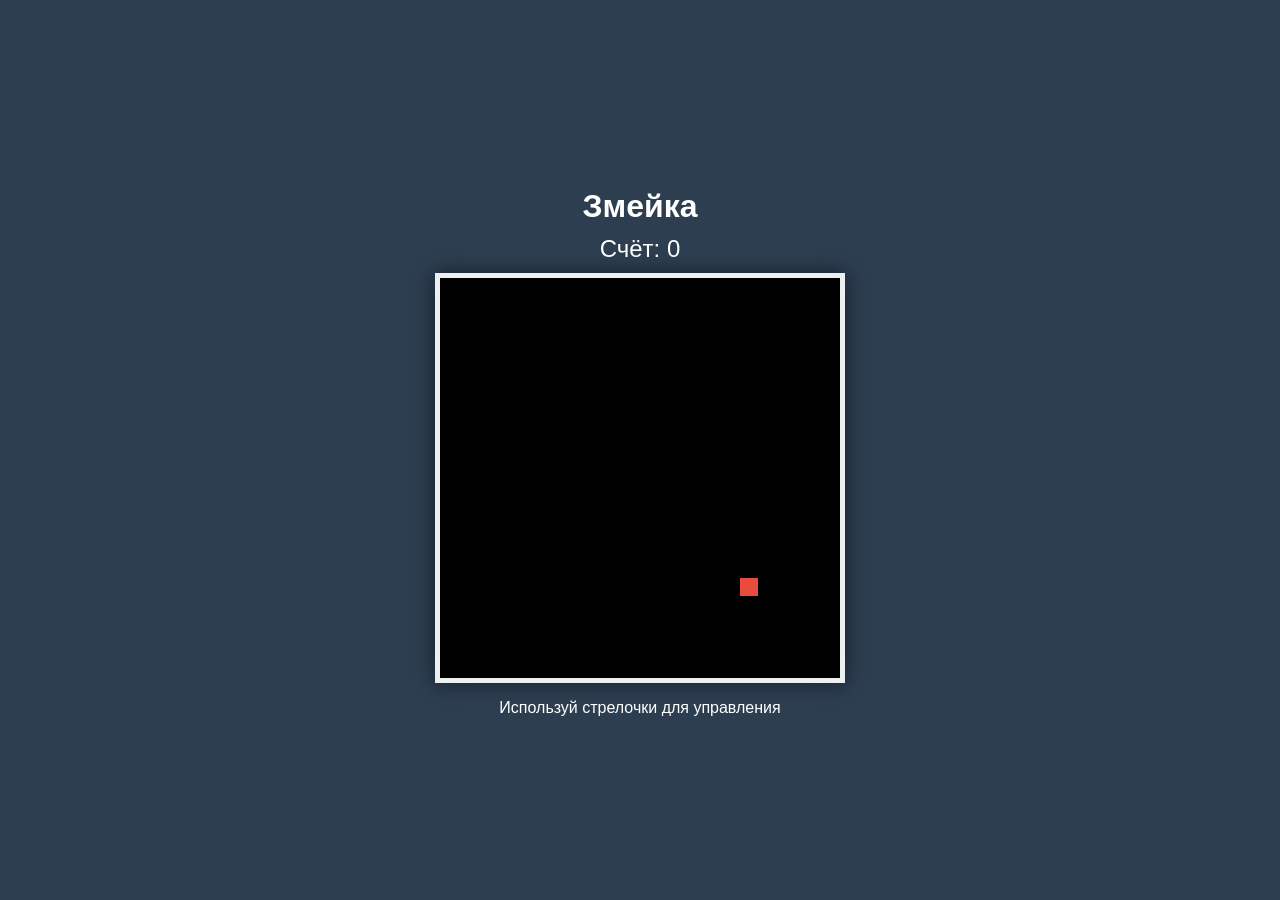
==== game1.html @ 63d005d5 "Rename Snake.html to game1.html" ====
<!DOCTYPE html>
<html lang="ru">
<head>
    <meta charset="UTF-8">
    <meta name="viewport" content=width=device-width, initial-scale=1.0">
    <title>Игра Змейка</title>
    <style>
        body {
            display: flex;
            justify-content: center;
            align-items: center;
            height: 100vh;
            margin: 0;
            background-color: #2c3e50;
            color: white;
            font-family: Arial, sans-serif;
            flex-direction: column;
        }
        canvas {
            border: 5px solid #ecf0f1;
            background-color: #000;
            box-shadow: 0 0 20px rgba(0,0,0,0.5);
        }
        h1 { margin-bottom: 10px; }
        .score { font-size: 24px; margin-bottom: 10px; }
    </style>
</head>
<body>

    <h1>Змейка</h1>
    <div class="score">Счёт: <span id="scoreVal">0</span></div>
    <canvas id="gameCanvas" width="400" height="400"></canvas>
    <p>Используй стрелочки для управления</p>

    <script>
        const canvas = document.getElementById("gameCanvas");
        const ctx = canvas.getContext("2d");
        const scoreElement = document.getElementById("scoreVal");

        let score = 0;
        let gridSize = 20;
        let snake = [{x: 160, y: 160}, {x: 140, y: 160}, {x: 120, y: 160}];
        let dx = gridSize;
        let dy = 0;
        let foodX = 300;
        let foodY = 300;
        let next_dx = gridSize;
        let next_dy = 0;

        // Функция для выбора случайного положения еды
        function createFood() {
            foodX = Math.floor(Math.random() * (canvas.width / gridSize)) * gridSize;
            foodY = Math.floor(Math.random() * (canvas.height / gridSize)) * gridSize;
        }

        // Отрисовка
        function draw() {
            // Очистка поля
            ctx.fillStyle = "black";
            ctx.fillRect(0, 0, canvas.width, canvas.height);

            // Рисуем змейку
            snake.forEach((part, index) => {
                ctx.fillStyle = (index === 0) ? "#2ecc71" : "#27ae60"; // Голова светлее
                ctx.fillRect(part.x, part.y, gridSize - 2, gridSize - 2);
            });

            // Рисуем еду
            ctx.fillStyle = "#e74c3c";
            ctx.fillRect(foodX, foodY, gridSize - 2, gridSize - 2);

            // Движение головы
            const head = {x: snake[0].x + next_dx, y: snake[0].y + next_dy};
            snake[0] = head;
            
            dx = next_dx;
            dy = next_dy;

            // Проверка на столкновение с едой
            if (snake[0].x === foodX && snake[0].y === foodY) {
                score += 10;
                scoreElement.innerText = score;
                createFood();
                // Добавляем сегмент к змейке (не удаляем хвост)
                snake.push({x: snake[1].x, y: snake[1].y});
            } else {
                // Двигаемся вперед, удаляя хвост
                snake.pop();
            }

            // Проверка столкновения со стенами или самим собой
            if (
                snake[0].x < 0 || 
                snake[0].x >= canvas.width || 
                snake[0].y < 0 || 
                snake[0].y >= canvas.height || 
                snake.some((part, i) => i !== 0 && part.x === snake[0].x && part.y === snake[0].y)
            ) {
                // Рестарт игры при проигрыше
                alert("Игра окончена! Твой счёт: " + score);
                snake = [{x: 160, y: 160}, {x: 140, y: 160}, {x: 120, y: 160}];
                dx = gridSize;
                dy = 0;
                next_dx = gridSize;
                next_dy = 0;
                score = 0;
                scoreElement.innerText = score;
                createFood();
            }
        }

        // Управление
        document.addEventListener("keydown", (e) => {
            switch(e.key) {
                case "ArrowUp": if(dy !== gridSize) { next_dx = 0; next_dy = -gridSize; } break;
                case "ArrowDown": if(dy !== -gridSize) { next_dx = 0; next_dy = gridSize; } break;
                case "ArrowLeft": if(dx !== gridSize) { next_dx = -gridSize; next_dy = 0; } break;
                case "ArrowRight": if(dx !== -gridSize) { next_dx = gridSize; next_dy = 0; } break;
            }
        });

        // Игровой цикл (10 кадров в секунду — оптимально для змейки)
        setInterval(draw, 100);

    </script>
</body>
</html>
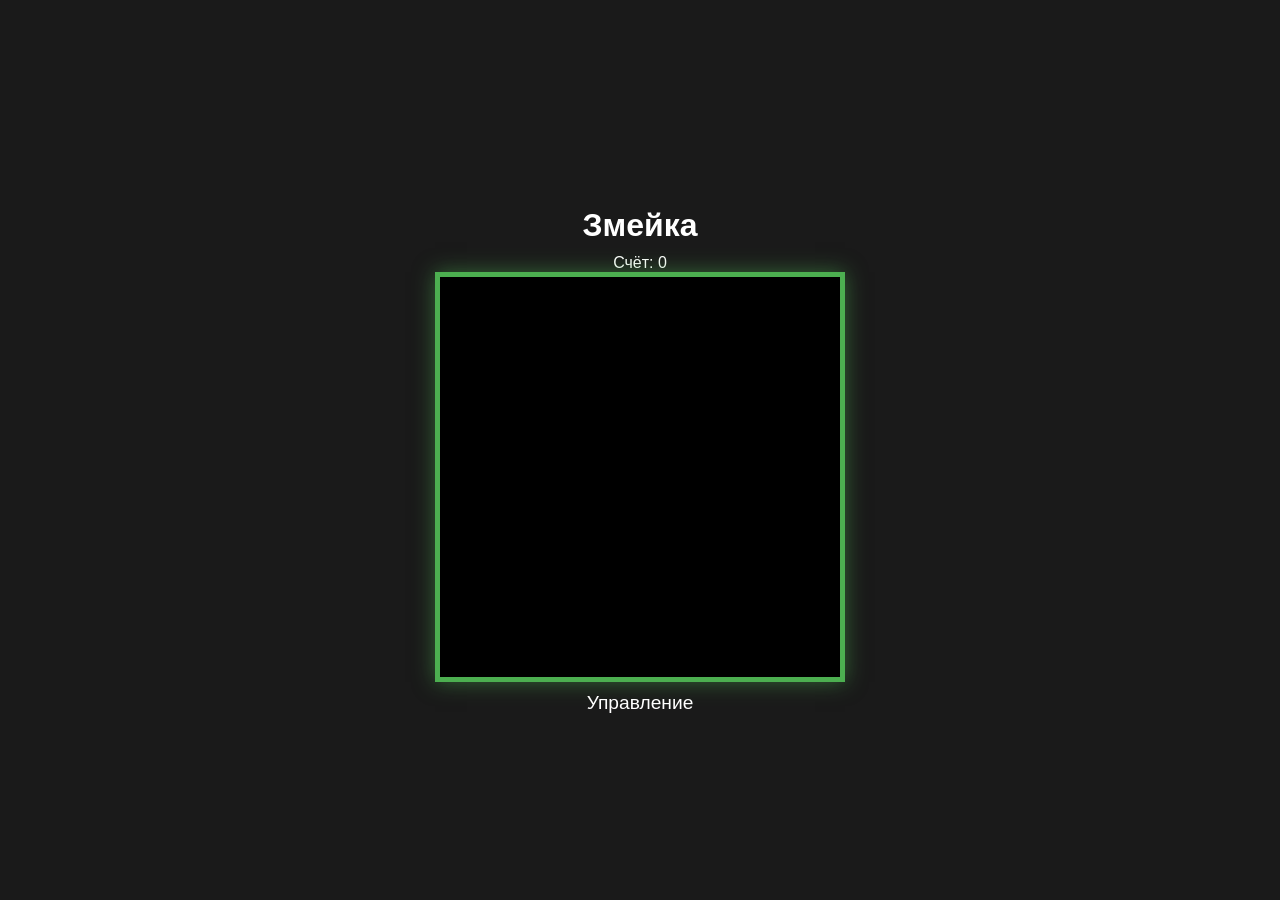
==== commit bc9a4cf7: "Update game1.html" ====
--- a/game1.html
+++ b/game1.html
@@ -2,27 +2,26 @@
 <html lang="ru">
 <head>
     <meta charset="UTF-8">
-    <meta name="viewport" content=width=device-width, initial-scale=1.0">
-    <title>Игра Змейка</title>
+    <title>Snake Game - Fixed</title>
     <style>
         body {
+            background-color: #1a1a1a;
             display: flex;
+            flex-direction: column;
+            align-items: center;
             justify-content: center;
-            align-items: center;
             height: 100vh;
             margin: 0;
-            background-color: #2c3e50;
             color: white;
             font-family: Arial, sans-serif;
-            flex-direction: column;
         }
         canvas {
-            border: 5px solid #ecf0f1;
+            border: 5px solid #4CAF50;
             background-color: #000;
-            box-shadow: 0 0 20px rgba(0,0,0,0.5);
+            box-shadow: 0 0 20px rgba(76, 175, 80, 0.5);
         }
         h1 { margin-bottom: 10px; }
-        .score { font-size: 24px; margin-bottom: 10px; }
+        .info { margin-top: 10px; font-size: 1.2em; }
     </style>
 </head>
 <body>
@@ -30,98 +29,4 @@
     <h1>Змейка</h1>
     <div class="score">Счёт: <span id="scoreVal">0</span></div>
     <canvas id="gameCanvas" width="400" height="400"></canvas>
-    <p>Используй стрелочки для управления</p>
-
-    <script>
-        const canvas = document.getElementById("gameCanvas");
-        const ctx = canvas.getContext("2d");
-        const scoreElement = document.getElementById("scoreVal");
-
-        let score = 0;
-        let gridSize = 20;
-        let snake = [{x: 160, y: 160}, {x: 140, y: 160}, {x: 120, y: 160}];
-        let dx = gridSize;
-        let dy = 0;
-        let foodX = 300;
-        let foodY = 300;
-        let next_dx = gridSize;
-        let next_dy = 0;
-
-        // Функция для выбора случайного положения еды
-        function createFood() {
-            foodX = Math.floor(Math.random() * (canvas.width / gridSize)) * gridSize;
-            foodY = Math.floor(Math.random() * (canvas.height / gridSize)) * gridSize;
-        }
-
-        // Отрисовка
-        function draw() {
-            // Очистка поля
-            ctx.fillStyle = "black";
-            ctx.fillRect(0, 0, canvas.width, canvas.height);
-
-            // Рисуем змейку
-            snake.forEach((part, index) => {
-                ctx.fillStyle = (index === 0) ? "#2ecc71" : "#27ae60"; // Голова светлее
-                ctx.fillRect(part.x, part.y, gridSize - 2, gridSize - 2);
-            });
-
-            // Рисуем еду
-            ctx.fillStyle = "#e74c3c";
-            ctx.fillRect(foodX, foodY, gridSize - 2, gridSize - 2);
-
-            // Движение головы
-            const head = {x: snake[0].x + next_dx, y: snake[0].y + next_dy};
-            snake[0] = head;
-            
-            dx = next_dx;
-            dy = next_dy;
-
-            // Проверка на столкновение с едой
-            if (snake[0].x === foodX && snake[0].y === foodY) {
-                score += 10;
-                scoreElement.innerText = score;
-                createFood();
-                // Добавляем сегмент к змейке (не удаляем хвост)
-                snake.push({x: snake[1].x, y: snake[1].y});
-            } else {
-                // Двигаемся вперед, удаляя хвост
-                snake.pop();
-            }
-
-            // Проверка столкновения со стенами или самим собой
-            if (
-                snake[0].x < 0 || 
-                snake[0].x >= canvas.width || 
-                snake[0].y < 0 || 
-                snake[0].y >= canvas.height || 
-                snake.some((part, i) => i !== 0 && part.x === snake[0].x && part.y === snake[0].y)
-            ) {
-                // Рестарт игры при проигрыше
-                alert("Игра окончена! Твой счёт: " + score);
-                snake = [{x: 160, y: 160}, {x: 140, y: 160}, {x: 120, y: 160}];
-                dx = gridSize;
-                dy = 0;
-                next_dx = gridSize;
-                next_dy = 0;
-                score = 0;
-                scoreElement.innerText = score;
-                createFood();
-            }
-        }
-
-        // Управление
-        document.addEventListener("keydown", (e) => {
-            switch(e.key) {
-                case "ArrowUp": if(dy !== gridSize) { next_dx = 0; next_dy = -gridSize; } break;
-                case "ArrowDown": if(dy !== -gridSize) { next_dx = 0; next_dy = gridSize; } break;
-                case "ArrowLeft": if(dx !== gridSize) { next_dx = -gridSize; next_dy = 0; } break;
-                case "ArrowRight": if(dx !== -gridSize) { next_dx = gridSize; next_dy = 0; } break;
-            }
-        });
-
-        // Игровой цикл (10 кадров в секунду — оптимально для змейки)
-        setInterval(draw, 100);
-
-    </script>
-</body>
-</html>
+    <div class="info">Управление
